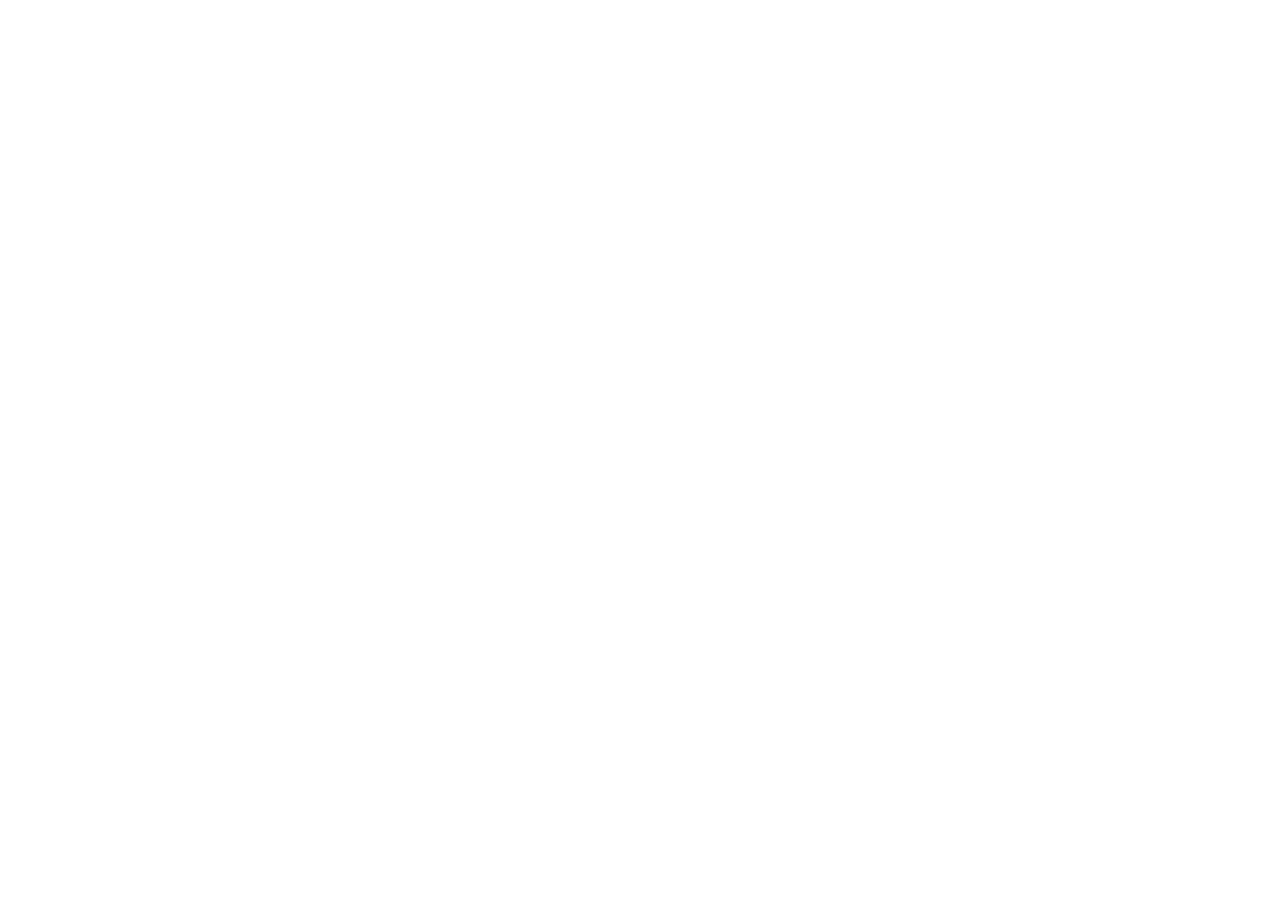
==== fp2/index.html @ 77aa37d0 "baru" ====
<!DOCTYPE html>
<html lang="en">
<head>
    <meta charset="UTF-8">
    <meta http-equiv="X-UA-Compatible" content="IE=edge">
    <meta name="viewport" content="width=device-width, initial-scale=1.0">
    <title>Document</title>
</head>
<body>
    
</body>
</html>
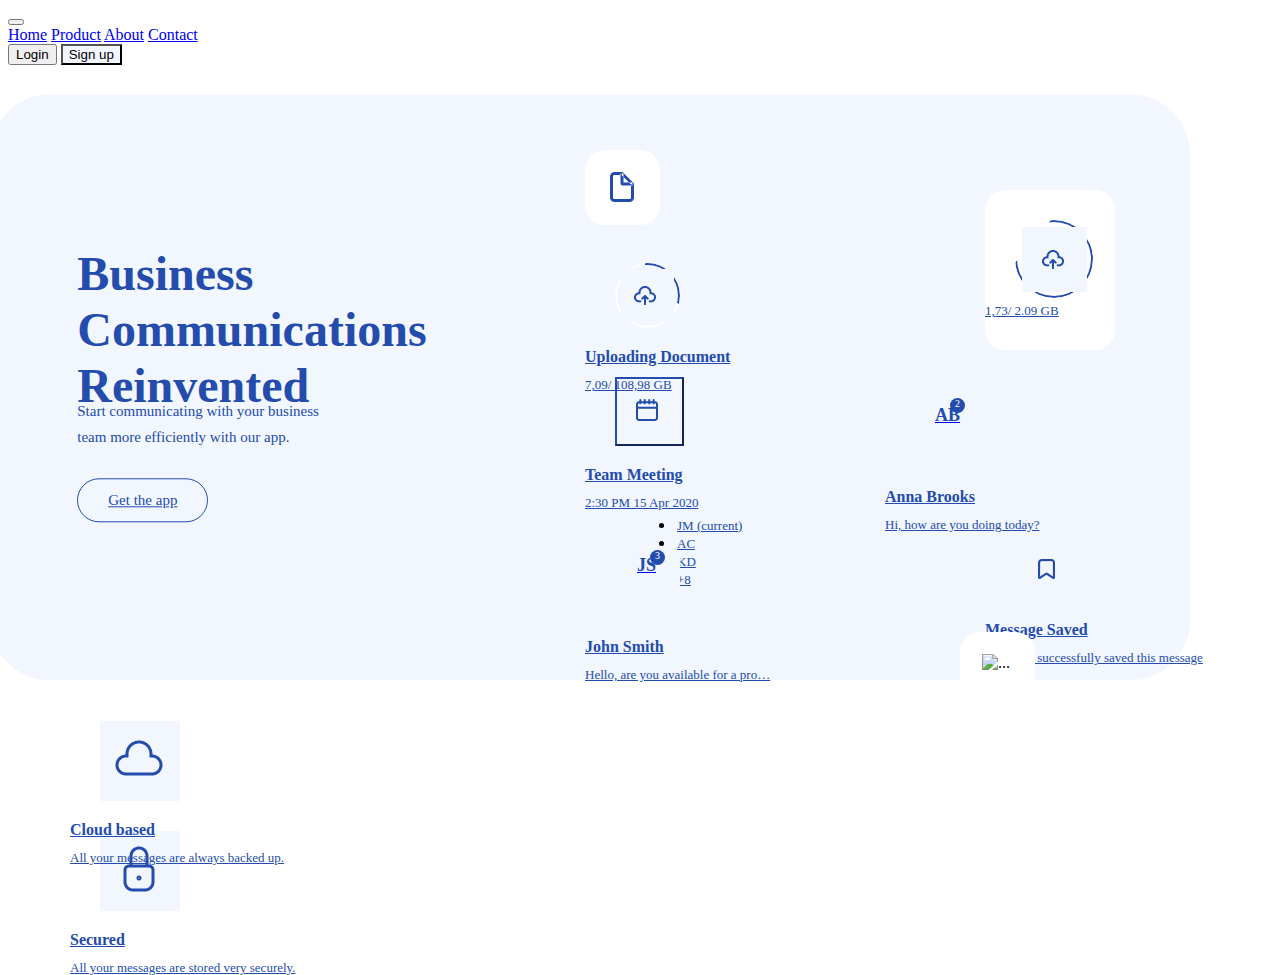
==== commit 043ffee1: "home" ====
--- a/fp2/index.html
+++ b/fp2/index.html
@@ -4,9 +4,186 @@
     <meta charset="UTF-8">
     <meta http-equiv="X-UA-Compatible" content="IE=edge">
     <meta name="viewport" content="width=device-width, initial-scale=1.0">
-    <title>Document</title>
+    <title>FP 2 Group 2</title>
+    <link rel="stylesheet" href="index.css">
+    <link rel="stylesheet" href="https://cdn.jsdelivr.net/npm/bootstrap@4.6.0/dist/css/bootstrap.min.css" integrity="sha384-B0vP5xmATw1+K9KRQjQERJvTumQW0nPEzvF6L/Z6nronJ3oUOFUFpCjEUQouq2+l" crossorigin="anonymous">
 </head>
 <body>
+
+    <!-- Home -->
+
+        <nav class="navbar navbar-expand-lg bg-white navbar-light py-4">
+            <button class="navbar-toggler" type="button" data-toggle="collapse" data-target="#navbarNavAltMarkup" aria-controls="navbarNavAltMarkup" aria-expanded="false" aria-label="Toggle navigation">
+              <span class="navbar-toggler-icon"></span>
+            </button>
+            <div class="collapse navbar-collapse nav justify-content-center" id="navbarNavAltMarkup">
+              <div class="navbar-nav">
+                <a class="nav-item nav-link active text-primary" href="#home">Home</a>
+                <a class="nav-item nav-link text-primary" href="#">Product</a>
+                <a class="nav-item nav-link text-primary" href="#">About</a>
+                <a class="nav-item nav-link text-primary" href="#">Contact</a>
+              </div>
+            </div>
     
+            <div class="button-group col-md-4">
+                <button type="button" class="btn btn-outline-primary rounded-pill col-md-3">Login</button>
+                <button type="button" class="btn btn text-primary rounded-pill col-md-3" style="background-color: #F2F6FF;">Sign up</button>
+            </div>
+        </nav>
+
+    <div class="container" id="home">
+        <div class="container1">
+          <h3>Business Communications Reinvented</h3>
+          <p>Start communicating with your business team more efficiently with our app.</p>
+          <p><a class="btn btn-primary btn-sm" href="" role="button">Get the app</a></p>
+        </div>
+
+        <div class="container2">
+          <div class="row1">
+                  <img src="icons/icon-3.png" class="rounded img-fluid" alt="...">
+          </div>
+
+      <br>
+
+          <div class="card mb-3 roun" style=" width: 350px; height: 100px; border-radius: 20px;">
+            <div class="row g-0">
+              <div class="border1"  style="--b:2px;--c:linear-gradient(-130deg,#234CAD 30%, white 0)">
+              <div class="icon1 rounded-circle">
+                <img src="icons/icon-4.png" class="img-fluid centerdiv" alt="...">
+              </div>
+            </div>
+
+              <div class="col-md-8">
+                <div class="card-body">
+                  <p class="card-textUp"><a href="#" style="color:#234CAD;">Uploading Document</a></p>
+                  <p class="card-textLow"><a href="#" style="color:#234CAD;">7,09/ 108,98 GB</a></p>
+                </div>
+              </div>
+            </div>
+          </div>
+
+          <div class="row3">
+            <div class="border2"  style="--b:2px;--c:linear-gradient(-50deg,#234CAD 75%, white 0)">
+          <div class="icon2 rounded-circle">
+            <img src="icons/icon-4.png" class="img-fluid centerdiv" alt="...">
+          </div>
+        </div>
+
+            <div class="card-body">
+              <p class="card-textLow"><a href="#" style="color:#234CAD;">1,73/ 2.09 GB</a></p>
+            </div>
+          </div>
+
+      <br>
+
+      <div class="card mb-3 roun" style="width: 270px; height: 155px; border-radius: 20px; bottom: 10px;">
+        <div class="row g-0">
+          <div class="icon3 rounded-circle">
+            <img src="icons/icon-1.png" class="img-fluid centerdiv" alt="...">
+          </div>
+          <div class="col-md-8">
+            <div class="card-body">
+              <p class="card-textUp"><a href="#" style="color:#234CAD;">Team Meeting</a></p>
+              <p class="card-textLow"><a href="#" style="color:#234CAD;">2:30 PM 15 Apr 2020</a></p>
+            </div>
+          </div>
+          <ul class="pagination">
+            <li><a href="#">JM <span class="sr-only">(current)</span></a></li>
+            <li><a href="#">AC</a></li>
+            <li><a href="#">KD</a></li>
+            <li><a href="#">+8</a></li>
+          </ul>
+        </div>
+      </div>
+      
+      <div class="card mb-3 roun" style="position: absolute; width: 350px; height: 100px; border-radius: 20px; left: 300px; top: 230px;">
+        <div class="row g-0">
+          <div class="icon4 rounded-circle">
+            <a href="#">
+              <span class="notify-badge1">2</span>
+            <p>AB</p>
+          </div>
+          <div class="col-md-8">
+            <div class="card-body">
+              <p class="card-textUp"><a href="#" style="color:#234CAD;">Anna Brooks</a></p>
+              <p class="card-textLow"><a href="#" style="color:#234CAD;">Hi, how are you doing today?</a></p>
+            </div>
+          </div>
+        </div>
+      </div> 
+
+      <div class="card mb-3 roun" style="position: absolute; width: 350px; height: 100px; border-radius: 20px;">
+        <div class="row g-0">
+          <div class="icon5 rounded-circle">
+            <a href="#">
+              <span class="notify-badge2">3</span>
+            <p>JS</p>
+          </div>
+          <div class="col-md-8">
+            <div class="card-body" style="width: 300px;">
+              <p class="card-textUp"><a href="#" style="color:#234CAD;">John Smith</a></p>
+              <p class="card-textLow"><a href="#" style="color:#234CAD;">Hello, are you available for a pro…</a></p>
+            </div>
+          </div>
+        </div>
+      </div> 
+
+      <div class="card mb-3 roun" style="position: absolute; width: 350px; height: 100px; border-radius: 20px; left: 400px; bottom: 80px;">
+        <div class="row g-0">
+            <div class="icon6 rounded-circle">
+              <img src="icons/icon-5.png" class="img-fluid centerdiv" alt="...">
+            </div>
+          <div class="col-md-8">
+            <div class="card-body" style="width: 260px;">
+              <p class="card-textUp"><a href="#" style="color:#234CAD;">Message Saved</a></p>
+              <p class="card-textLow md"><a href="#" style="color:#234CAD;">You have successfully saved this message</a></p>
+            </div>
+          </div>
+        </div>
+      </div> 
+
+      <div class="row4">
+        <img src="icons/Icon-2.png" class="rounded img-fluid" alt="...">
+      </div>
+    
+        </div>
+    </div>
+
+    <br><br><br>
+
+    <div class="container3">
+      <div class="card mb-3 roun" style="width: 380px; height: 100px; border-radius: 20px;">
+        <div class="row g-0">
+          <div class="icon7 rounded-circle">
+            <img src="icons/awan.png" class="img-fluid centerdiv" alt="...">
+          </div>
+          <div class="col-md-8">
+            <div class="card-body" style="width: 300px;">
+              <p class="card-textUp"><a href="#" style="color:#234CAD;">Cloud based</a></p>
+              <p class="card-textLow md"><a href="#" style="color:#234CAD;">All your messages are always backed up.</a></p>
+            </div>
+          </div>
+        </div>
+      </div> 
+
+      <div class="card mb-3 roun" style="width: 380px; height: 100px; border-radius: 20px; left: 550px; bottom: 116px;">
+        <div class="row g-0">
+          <div class="icon8 rounded-circle">
+            <img src="icons/lock.png" class="img-fluid centerdiv" alt="...">
+          </div>
+          <div class="col-md-8">
+            <div class="card-body" style="width: 300px;">
+              <p class="card-textUp"><a href="#" style="color:#234CAD;"> Secured</a></p>
+              <p class="card-textLow md"><a href="#" style="color:#234CAD;">All your messages are stored very securely.</a></p>
+            </div>
+          </div>
+        </div>
+      </div> 
+    </div>
+
+
+<script src="https://code.jquery.com/jquery-3.3.1.slim.min.js" integrity="sha384-q8i/X+965DzO0rT7abK41JStQIAqVgRVzpbzo5smXKp4YfRvH+8abtTE1Pi6jizo" crossorigin="anonymous"></script>
+<script src="https://cdnjs.cloudflare.com/ajax/libs/popper.js/1.14.3/umd/popper.min.js" integrity="sha384-ZMP7rVo3mIykV+2+9J3UJ46jBk0WLaUAdn689aCwoqbBJiSnjAK/l8WvCWPIPm49" crossorigin="anonymous"></script>
+<script src="https://stackpath.bootstrapcdn.com/bootstrap/4.1.3/js/bootstrap.min.js" integrity="sha384-ChfqqxuZUCnJSK3+MXmPNIyE6ZbWh2IMqE241rYiqJxyMiZ6OW/JmZQ5stwEULTy" crossorigin="anonymous"></script>
 </body>
 </html>--- a/fp2/index.css
+++ b/fp2/index.css
@@ -0,0 +1,357 @@
+body {
+    background-color: #FFFFFF;
+  }
+
+  .container1{
+    width: 1200px;
+    height: 586px;
+    transform:translate(-1.5%, 5%);
+    background-color: #F2F6FF;
+    border-radius:60px;
+   }
+
+   .section {
+    text-align: center;
+    padding: 40px 25px;
+  }
+  
+  .section-light {
+    background-color: #f4f4f4;
+    color: #666;
+  }
+
+  .container1 h3 {
+    position: absolute;
+    left: 7.27%;
+    right: 65.45%;
+    top: 17.68%;
+    bottom: 54.83%;
+    font-family: 'Nunito';
+    font-style: normal;
+    font-weight: 700;
+    font-size: 48px;
+    line-height: 56px;
+
+    color: #234CAD;
+  }
+
+  .container1 p {
+    position: absolute;
+    left: 7.27%;
+    right: 70.62%;
+    top: 49.26%;
+    bottom: 42.23%;
+    
+    font-family: 'Nunito';
+    font-style: normal;
+    font-weight: 400;
+    font-size: 15px;
+    line-height: 26px;
+    
+    color: #234CAD;
+  }
+
+.container1 p a {
+  position: absolute;
+  padding: 8px 30px;
+  background-color: #F2F6FF;
+  margin-top: 80px;
+  color: #234CAD;
+
+  border: 1px solid #234CAD;
+  border-radius: 32.5px;
+}
+
+.container2 {
+  position: absolute;
+  width: 760px;
+  height: 550px;
+  left: 585px;
+  top: 150px;
+}
+
+.row1 {
+  width: 75px;
+  height: 75px;
+  left: 575px;
+  top: 36px;
+  background: #FFFFFF;
+  border-radius: 20px;
+}
+
+.row1 img {
+  position: absolute;
+  width: 24px;
+  height: 30px;
+  left: 25px;
+  top: 22px;
+}
+
+.border1 {
+  --b: 2px;  /* border width*/
+
+  color: #313149;
+  display: inline-block;
+  width: 65px;
+  height: 65px;
+  margin-top: 20px;
+  margin-left: 30px;
+  position: relative;
+  z-index: 0;
+}
+
+.border1:before {
+  content:"";
+  position:absolute;
+  z-index:-1;
+  inset: 0;
+  background: var(--c,linear-gradient(to right, #9c20aa, #fb3570));
+  padding: var(--b);
+  border-radius: 50%;
+  -webkit-mask: 
+     linear-gradient(#fff 0 0) content-box, 
+     linear-gradient(#fff 0 0);
+          mask: 
+     linear-gradient(#fff 0 0) content-box, 
+     linear-gradient(#fff 0 0);
+  -webkit-mask-composite: xor;
+          mask-composite: exclude;
+}
+
+.icon1{
+  width: 53px; 
+  height: 53px; 
+  margin-top: 6px;
+  margin-left: 6px;
+  background-color: #F2F6FF;
+}
+
+.icon1 img {
+  margin-top: 17px;
+  margin-left: 13px;
+}
+
+.card-textUp{
+  font-family: 'Nunito';
+  font-style: normal;
+  font-weight: 700;
+  font-size: 16px;
+  line-height: 25px;
+  color: #234CAD;
+}
+
+.card-textLow{
+  font-family: 'Nunito';
+  font-style: normal;
+  font-weight: 400;
+  font-size: 13px;
+  line-height: 0px;
+  color: #234CAD; 
+}
+
+.row3 {
+  position: absolute;
+  width: 130px;
+  height: 160px;
+  left: 400px;
+  top: 40px;
+  background: #FFFFFF;
+  border-radius: 20px;
+}
+
+.border2 {
+  --b: 2px;  /* border width*/
+
+  color: #313149;
+  display: inline-block;
+  width: 78px;
+  height: 78px;
+  margin-top: 30px;
+  margin-left: 30px;
+  position: relative;
+  z-index: 0;
+}
+
+.border2:before {
+  content:"";
+  position:absolute;
+  z-index:-1;
+  inset: 0;
+  background: var(--c,linear-gradient(to right, #9c20aa, #fb3570));
+  padding: var(--b);
+  border-radius: 50%;
+  -webkit-mask: 
+     linear-gradient(#fff 0 0) content-box, 
+     linear-gradient(#fff 0 0);
+          mask: 
+     linear-gradient(#fff 0 0) content-box, 
+     linear-gradient(#fff 0 0);
+  -webkit-mask-composite: xor;
+          mask-composite: exclude;
+}
+
+.icon2{
+  width: 65px; 
+  height: 65px; 
+  margin-top: 7px;
+  margin-left: 7px;
+  background-color: #F2F6FF;
+}
+
+.icon2 img {
+  margin-top: 23px;
+  margin-left: 20px;
+}
+
+.icon3{
+  width: 65px; 
+  height: 65px; 
+  margin-top: 16px;
+  margin-left: 30px;
+  background-color: #F2F6FF;
+  border: 2px outset #234CAD;
+}
+
+.icon3 img {
+  margin-top: 20px;
+  margin-left: 19px;
+}
+
+.pagination{
+  margin-top: 12px;
+  margin-left: 50px;
+}
+
+.pagination>li>a, .pagination>li>span { 
+  border-radius: 50% !important;
+  margin-left: 2px;
+  background-color: #F2F6FF;
+  font-size: 13px;
+  color: #234CAD;
+}
+
+.icon4{
+  width: 65px; 
+  height: 65px; 
+  margin-top: 16px;
+  margin-left: 30px;
+  background-color: #F2F6FF;
+}
+
+.icon4 p {
+  color: #234CAD;
+  font-family: 'Nunito';
+  font-style: normal;
+  font-weight: 700;
+  font-size: 18px;
+  line-height: 24px;
+  margin-top: 23px;
+  margin-left: 20px;
+}
+
+.notify-badge1{
+  position: absolute;
+  width: 15px;
+  height: 15px;
+  left: 65px;
+  top: 18px;
+  background: #234CAD;
+  text-align: center;
+  border-radius: 50px;
+  color:white;
+  font-size:10px;
+}
+
+.icon5{
+  width: 65px; 
+  height: 65px; 
+  margin-top: 16px;
+  margin-left: 30px;
+  background-color: #F2F6FF;
+}
+
+.icon5 p {
+  color: #234CAD;
+  font-family: 'Nunito';
+  font-style: normal;
+  font-weight: 700;
+  font-size: 18px;
+  line-height: 24px;
+  margin-top: 21px;
+  margin-left: 22px;
+}
+
+.notify-badge2{
+  position: absolute;
+  width: 15px;
+  height: 15px;
+  left: 65px;
+  top: 18px;
+  background: #234CAD;
+  text-align: center;
+  border-radius: 50px;
+  color:white;
+  font-size:10px;
+}
+
+.icon6{
+  width: 65px; 
+  height: 65px; 
+  margin-top: 16px;
+  margin-left: 30px;
+  background-color: #F2F6FF;
+}
+
+.icon6 img {
+  margin-top: 23px;
+  margin-left: 23px;
+}
+
+.row4 {
+  position: absolute;
+  width: 75px;
+  height: 75px;
+  left: 375px;
+  top: 482px;
+  background: #FFFFFF;
+  border-radius: 20px;
+}
+.row4 img {
+  position: absolute;
+  width: 32px;
+  height: 30px;
+  left: 22px;
+  top: 22px;
+}
+
+.container3 {
+  position: absolute;
+  height: 130px;
+  left: 70px;
+}
+
+.icon7{
+  width: 80px; 
+  height: 80px; 
+  margin-top: 16px;
+  margin-left: 30px;
+  background-color: #F2F6FF;
+}
+
+.icon7 img {
+  margin-top: 19px;
+  margin-left: 15px;
+}
+
+.icon8{
+  width: 80px; 
+  height: 80px; 
+  margin-top: 10px;
+  margin-left: 30px;
+  background-color: #F2F6FF;
+}
+
+.icon8 img {
+  margin-top: 15px;
+  margin-left: 23px;
+}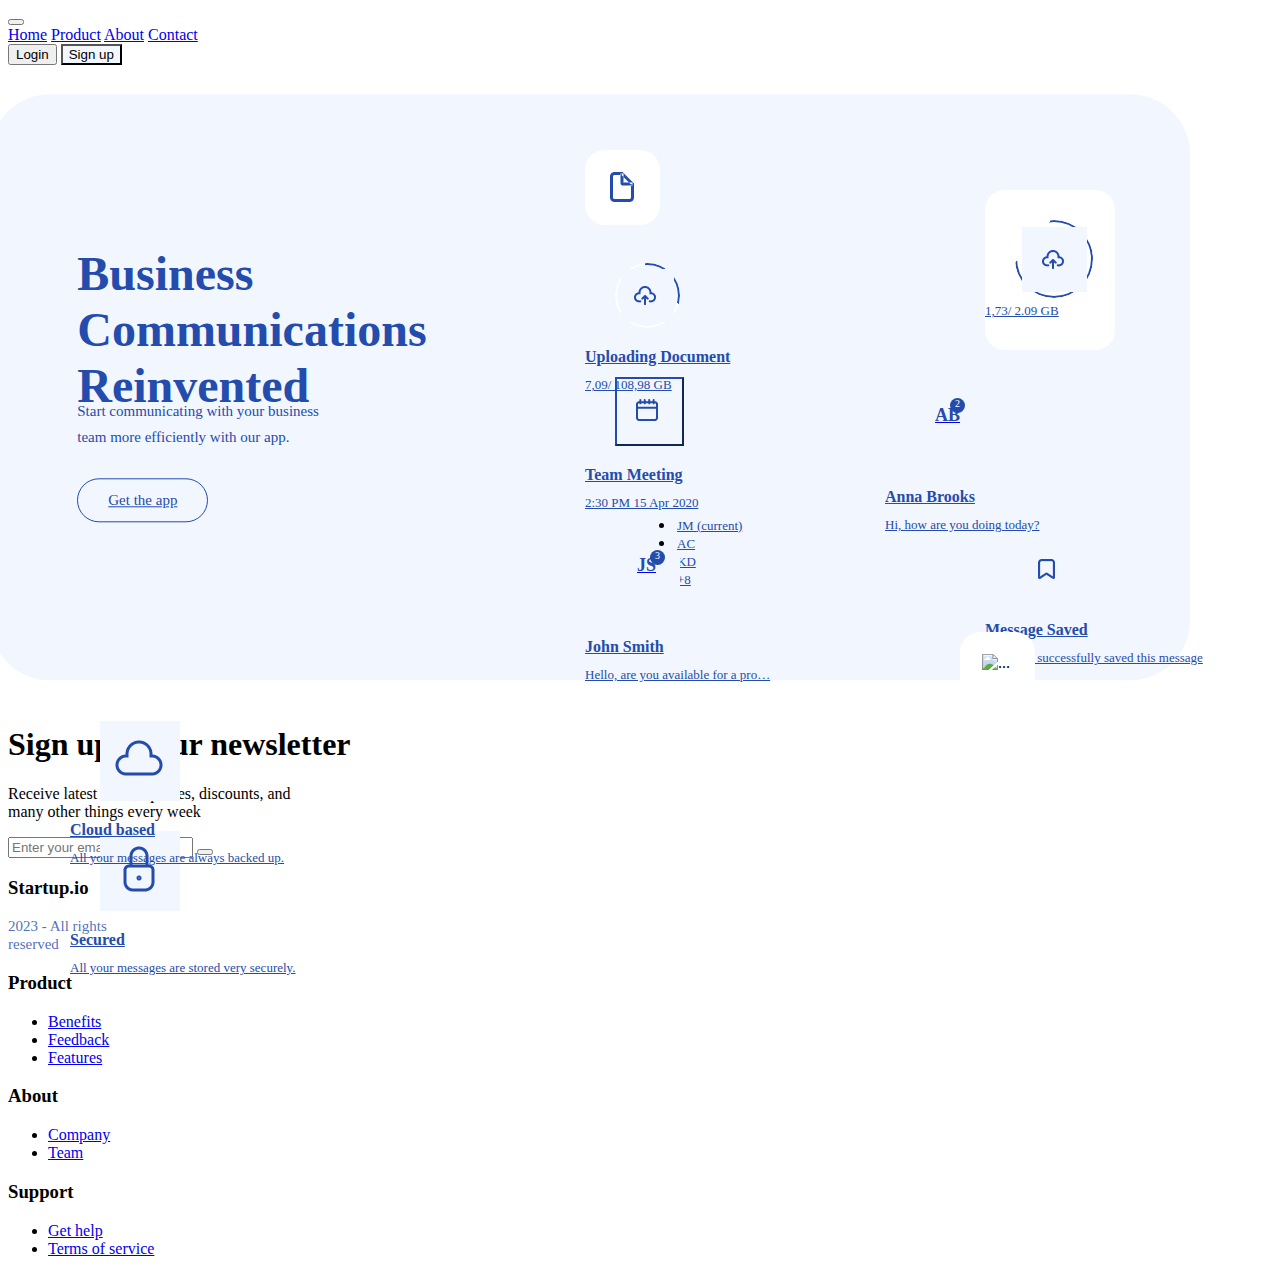
==== commit 7291864e: "Menambahkan bagian contact dan footer" ====
--- a/fp2/index.html
+++ b/fp2/index.html
@@ -7,7 +7,16 @@
     <title>FP 2 Group 2</title>
     <link rel="stylesheet" href="index.css">
     <link rel="stylesheet" href="https://cdn.jsdelivr.net/npm/bootstrap@4.6.0/dist/css/bootstrap.min.css" integrity="sha384-B0vP5xmATw1+K9KRQjQERJvTumQW0nPEzvF6L/Z6nronJ3oUOFUFpCjEUQouq2+l" crossorigin="anonymous">
-</head>
+    
+    <!-- CSS FontAwesome -->
+    <link
+    rel="stylesheet"
+    href="https://cdnjs.cloudflare.com/ajax/libs/font-awesome/6.4.0/css/all.min.css"
+    integrity="sha512-iecdLmaskl7CVkqkXNQ/ZH/XLlvWZOJyj7Yy7tcenmpD1ypASozpmT/E0iPtmFIB46ZmdtAc9eNBvH0H/ZpiBw=="
+    crossorigin="anonymous"
+    referrerpolicy="no-referrer"
+    />
+  </head>
 <body>
 
     <!-- Home -->
@@ -181,9 +190,79 @@
       </div> 
     </div>
 
+    <!-- Section D: Contact and Footer -->
+
+    <!-- Contact -->
+    <div class="container" id="contact">
+      <div class="contactCaption">
+        <h1>Sign up to our newsletter</h1>
+        <p>
+          Receive latest news, updates, discounts, and <br />many other things
+          every week
+        </p>
+
+        <!-- Email Subscription -->
+        <div class="emailForm">
+          <div class="email">
+            <input type="email" placeholder="Enter your email address" />
+            <button type="submit">
+              <i class="fa-solid fa-angle-right"></i>
+            </button>
+          </div>
+        </div>
+      </div>
+    </div>
+
+    <!-- Footer -->
+
+    <footer class="footer">
+      <div class="container">
+        <div class="row">
+          <div class="footer-col">
+            <h3>Startup.io</h3>
+            <span class="far fa-copyright" style="color: #234cadce"></span
+            ><span style="color: #234cadce; font-size: 15px">
+              2023 - All rights <br />
+              reserved</span
+            >
+          </div>
+          <div class="footer-col">
+            <h3>Product</h3>
+            <ul>
+              <li><a href="#">Benefits</a></li>
+              <li><a href="#">Feedback</a></li>
+              <li><a href="#">Features</a></li>
+            </ul>
+          </div>
+          <div class="footer-col">
+            <h3>About</h3>
+            <ul>
+              <li><a href="#">Company</a></li>
+              <li><a href="#">Team</a></li>
+            </ul>
+          </div>
+          <div class="footer-col">
+            <h3>Support</h3>
+            <ul>
+              <li><a href="#">Get help</a></li>
+              <li><a href="#">Terms of service</a></li>
+            </ul>
+          </div>
+        </div>
+      </div>
+    </footer>
+
 
 <script src="https://code.jquery.com/jquery-3.3.1.slim.min.js" integrity="sha384-q8i/X+965DzO0rT7abK41JStQIAqVgRVzpbzo5smXKp4YfRvH+8abtTE1Pi6jizo" crossorigin="anonymous"></script>
 <script src="https://cdnjs.cloudflare.com/ajax/libs/popper.js/1.14.3/umd/popper.min.js" integrity="sha384-ZMP7rVo3mIykV+2+9J3UJ46jBk0WLaUAdn689aCwoqbBJiSnjAK/l8WvCWPIPm49" crossorigin="anonymous"></script>
 <script src="https://stackpath.bootstrapcdn.com/bootstrap/4.1.3/js/bootstrap.min.js" integrity="sha384-ChfqqxuZUCnJSK3+MXmPNIyE6ZbWh2IMqE241rYiqJxyMiZ6OW/JmZQ5stwEULTy" crossorigin="anonymous"></script>
+
+<!-- JavaScript FontAwesome -->
+<script
+src="https://cdnjs.cloudflare.com/ajax/libs/font-awesome/6.4.0/js/all.min.js"
+integrity="sha512-fD9DI5bZwQxOi7MhYWnnNPlvXdp/2Pj3XSTRrFs5FQa4mizyGLnJcN6tuvUS6LbmgN1ut+XGSABKvjN0H6Aoow=="
+crossorigin="anonymous"
+referrerpolicy="no-referrer"
+></script>
 </body>
 </html>